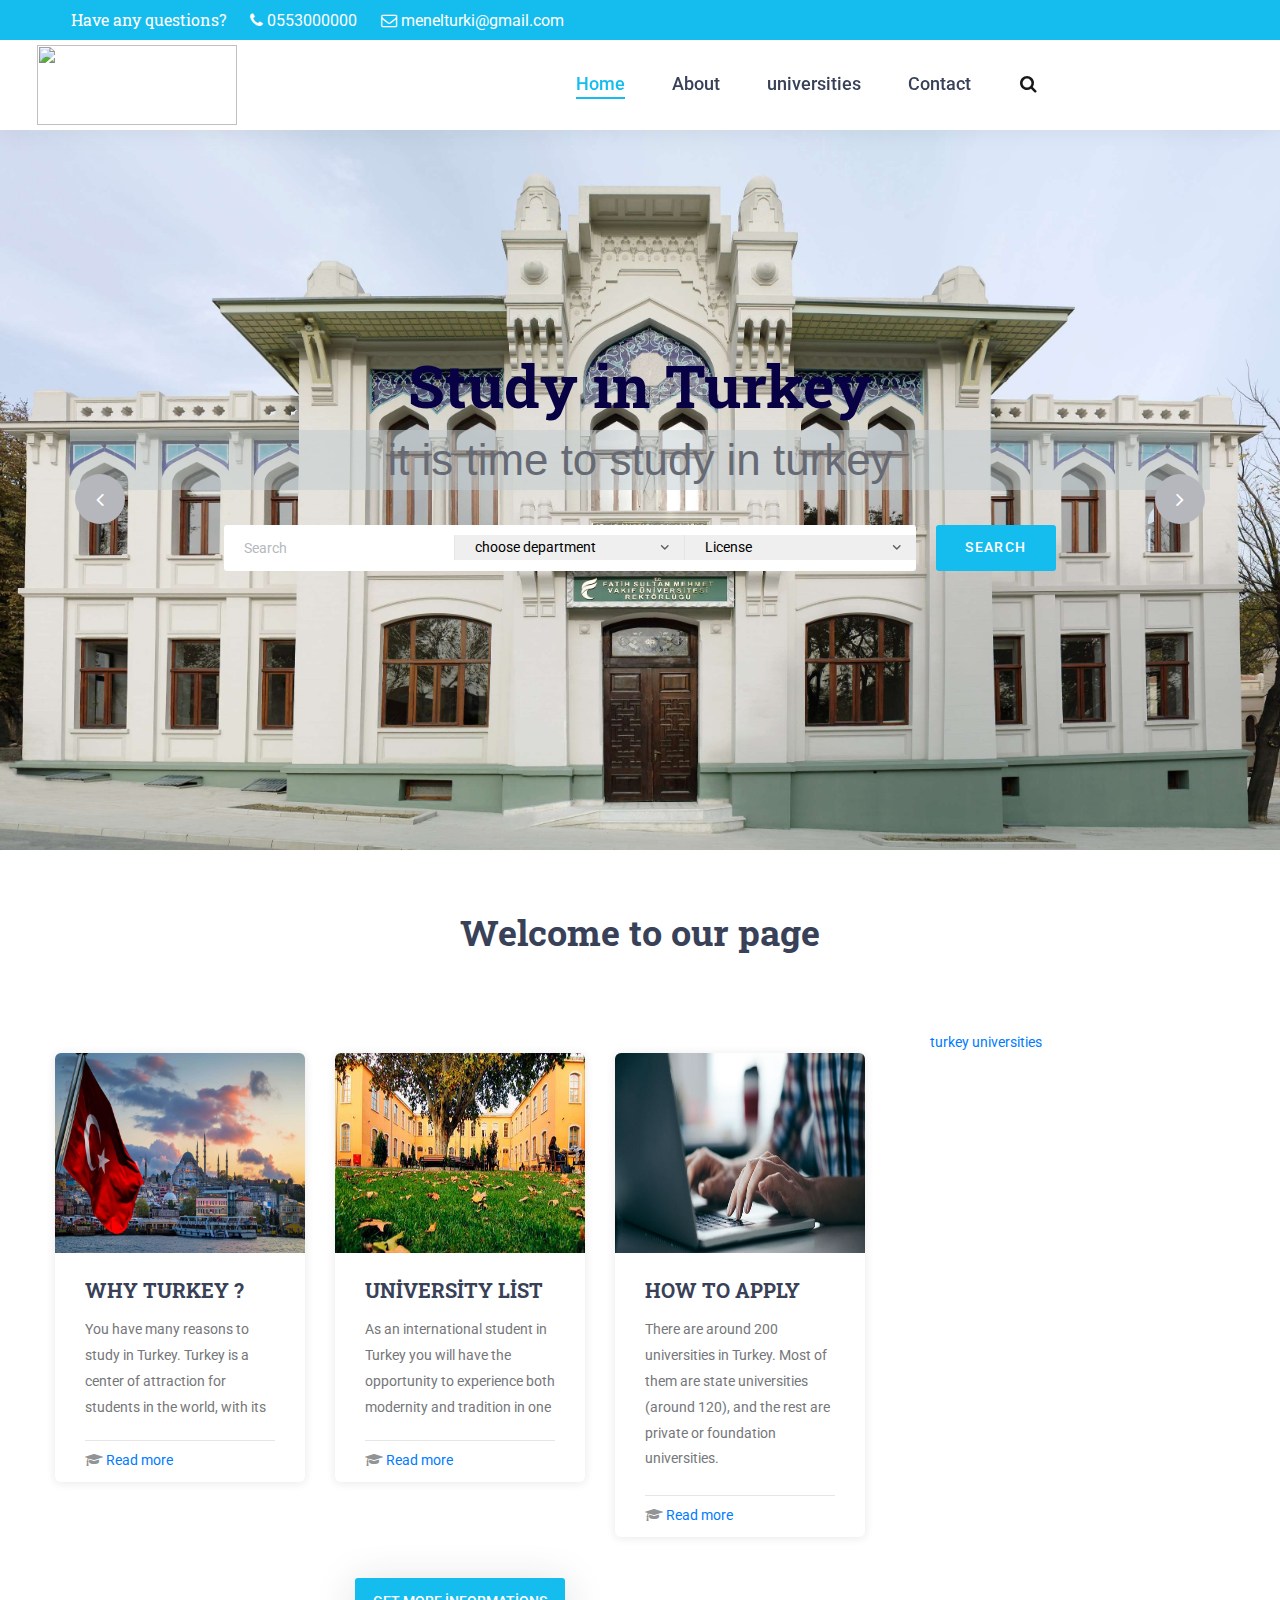
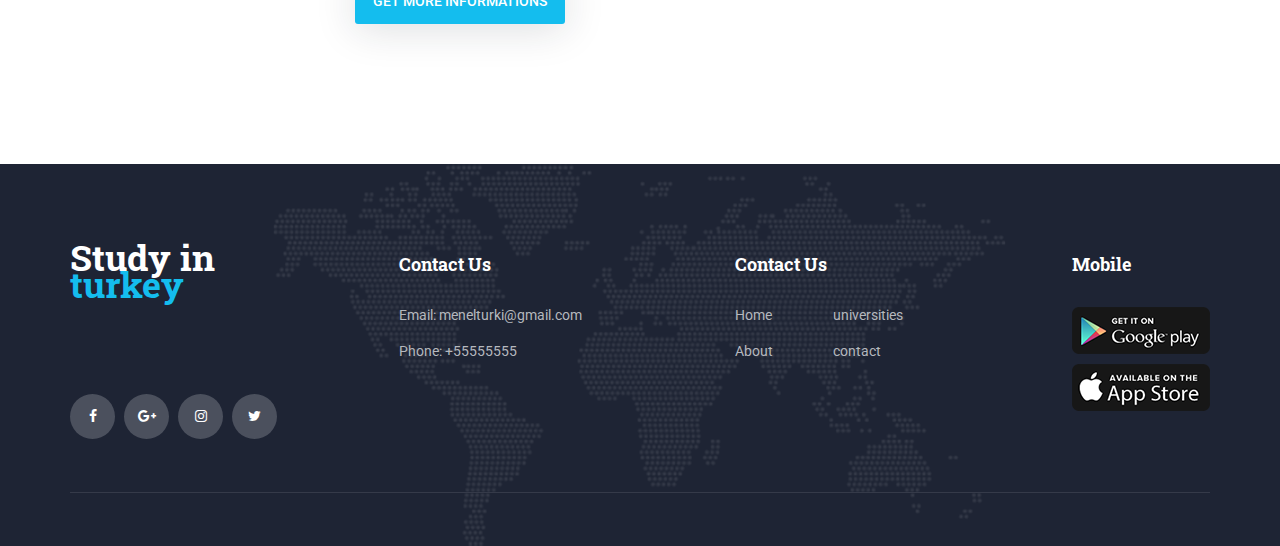
==== index.html @ f4262e8f "start" ====
<!DOCTYPE html>
<html lang="en">
<head>
<title>Unicat</title>
<meta charset="utf-8">
<meta http-equiv="X-UA-Compatible" content="IE=edge">
<meta name="description" content="Unicat project">
<meta name="viewport" content="width=device-width, initial-scale=1">
<link rel="stylesheet" type="text/css" href="styles/bootstrap4/bootstrap.min.css">
<link href="plugins/font-awesome-4.7.0/css/font-awesome.min.css" rel="stylesheet" type="text/css">
<link rel="stylesheet" type="text/css" href="plugins/OwlCarousel2-2.2.1/owl.carousel.css">
<link rel="stylesheet" type="text/css" href="plugins/OwlCarousel2-2.2.1/owl.theme.default.css">
<link rel="stylesheet" type="text/css" href="plugins/OwlCarousel2-2.2.1/animate.css">
<link rel="stylesheet" type="text/css" href="styles/main_styles.css">
<link rel="stylesheet" type="text/css" href="styles/responsive.css">
</head>
<body>

<div class="super_container">

	<!-- Header -->

	<header class="header">
			
		<!-- Top Bar -->
		<div class="top_bar">
			<div class="top_bar_container">
				
				<div class="container">
					
					<div class="row">
						<div class="col">
							
							<div class="top_bar_content d-flex flex-row align-items-center justify-content-start">
								
								<ul class="top_bar_contact_list">
									
									<li><div class="question">Have any questions?</div></li>
									<li>
										<i class="fa fa-phone" aria-hidden="true"></i>
										<div>0553000000</div>
									</li>
									<li>
										<i class="fa fa-envelope-o" aria-hidden="true"></i>
										<div>menelturki@gmail.com</div>
									</li>
								</ul>
								<div class="top_bar_login ml-auto">
									<div class="login_button"><a href="index1.html">Login</a></div>
								</div>
								
							</div>
						</div>
					</div>
				</div>
			</div>				
		</div>

		<!-- Header Content -->
		<div class="header_container">
			
			<div class="container">
				
				<div class="row">
					<div class="col">
						
						<div class="header_content d-flex flex-row align-items-center justify-content-start">
							
							<div class="logo_container">
								<a href="#">
									<div class="logo_text"><img src="./images/aa.png" width="200px" height="80px"></div>
								</a>
							</div>
							<nav class="main_nav_contaner ml-auto">
								<ul class="main_nav">
									<li class="active"><a href="#">Home</a></li>
									<li><a href="">About</a></li>
									<li><a href="">universities</a></li>
									<li><a href="">Contact</a></li>
								</ul>
								<div class="search_button"><i class="fa fa-search" aria-hidden="true"></i></div>
								<div class="languages1"><div class="language-picker js-language-picker">
									<form action="" class="language-picker__form">
									 
								  <div class="manel">

									  <select name="language-picker-select" id="language-picker-select" style="margin-right: 70px;">
										<option lang="de" value="deutsch">TR</option>
										<option lang="en" value="english" selected>EN</option>
										<option lang="fr" value="francais">AR</option>
										<option lang="it" value="italiano">FR</option>
										<!-- other language options -->
									  </select></div>
									</form>
								  </div></div>

								<!-- Hamburger -->

								
								<div class="hamburger menu_mm">
									<i class="fa fa-bars menu_mm" aria-hidden="true"></i>
								</div>
							</nav>

						</div>
					</div>
				</div>
			</div>
		</div>

		<!-- Header Search Panel -->
		<div class="header_search_container">
			<div class="container">
				<div class="row">
					<div class="col">
						<div class="header_search_content d-flex flex-row align-items-center justify-content-end">
							<form action="#" class="header_search_form">
								<input type="search" class="search_input" placeholder="Search" required="required">
								<button class="header_search_button d-flex flex-column align-items-center justify-content-center">
									<i class="fa fa-search" aria-hidden="true"></i>
								</button>
							</form>
						</div>
					</div>
				</div>
			</div>			
		</div>			
	</header>

	<!-- Menu -->

	<div class="menu d-flex flex-column align-items-end justify-content-start text-right menu_mm trans_400">
		<div class="menu_close_container"><div class="menu_close"><div></div><div></div></div></div>
		<div class="search">
			<form action="#" class="header_search_form menu_mm">
				<input type="search" class="search_input menu_mm" placeholder="Search" required="required">
				<button class="header_search_button d-flex flex-column align-items-center justify-content-center menu_mm">
					<i class="fa fa-search menu_mm" aria-hidden="true"></i>
				</button>
			</form>
		</div>
		<nav class="menu_nav">
			<ul class="menu_mm">
				<li class="menu_mm"><a href="index.html">Home</a></li>
				<li class="menu_mm"><a href="#">About</a></li>
				<li class="menu_mm"><a href="#">Courses</a></li>
				<li class="menu_mm"><a href="#">Blog</a></li>
				<li class="menu_mm"><a href="#">Page</a></li>
				<li class="menu_mm"><a href="contact.html">Contact</a></li>
			</ul>
		</nav>
	</div>
	
	<!-- Home -->

	<div class="home">
		<div class="home_slider_container">
			
			<!-- Home Slider -->
			<div class="owl-carousel owl-theme home_slider">
				
				<!-- Home Slider Item -->
				<div class="owl-item">
				
					<div class="home_slider_background" style="background-image:url(images/home_slider_1.jpg)"></div>
					<div class="home_slider_content">
						<div class="container">
							<div class="row">
								<div class="col text-center">
									<div class="home_slider_title">Study in Turkey</div>
									<div class="home_slider_subtitle">it is time to study in turkey</div>
									<div class="home_slider_form_container">
										<form action="#" id="home_search_form_1" class="home_search_form d-flex flex-lg-row flex-column align-items-center justify-content-between">
											<div class="d-flex flex-row align-items-center justify-content-start">
												<input type="search" class="home_search_input" placeholder="Search" required="required">
												<select class="dropdown_item_select home_search_input">
													<option>choose department</option>
													<option>1</option>
													<option>2</option>
												</select>
												<select class="dropdown_item_select home_search_input">
													<option>License</option>
													<option>master</option>
													<option>PhD</option>
												</select>
											</div>
											<button type="submit" class="home_search_button">search</button>
										</form>
									</div>
								</div>
							</div>
						</div>
					</div>
				</div>

				<!-- Home Slider Item -->
				<div class="owl-item">
					<div class="home_slider_background" style="background-image:url(images/zaim.jpg)" ></div>
					<div class="home_slider_content">
						<div class="container">
							<div class="row">
								<div class="col text-center">
									<div class="home_slider_title">Study in Turkey</div>
									<div class="home_slider_subtitle">it is time to study in turkey</div>
									<div class="home_slider_form_container">
										<form action="#" id="home_search_form_2" class="home_search_form d-flex flex-lg-row flex-column align-items-center justify-content-between">
											<div class="d-flex flex-row align-items-center justify-content-start">
												<input type="search" class="home_search_input" placeholder="Keyword Search" required="required">
												<select class="dropdown_item_select home_search_input">
													<option>choose department</option>
													<option>1</option>
													<option>2</option>
												</select>
												<select class="dropdown_item_select home_search_input">
													<option>Select Price Type</option>
													<option>Price Type</option>
													<option>Price Type</option>
												</select>
											</div>
											<button type="submit" class="home_search_button">search</button>
										</form>
									</div>
								</div>
							</div>
						</div>
					</div>
				</div>

				<!-- Home Slider Item -->
				<div class="owl-item">
					<div class="home_slider_background" style="background-image:url(images/istanbuluniv.jpg)"></div>
					<div class="home_slider_content">
						<div class="container">
							<div class="row">
								<div class="col text-center">
									<div class="home_slider_title">Study in Turkey</div>
									<div class="home_slider_subtitle">it is time to study in turkey</div>
									<div class="home_slider_form_container">
										<form action="#" id="home_search_form_3" class="home_search_form d-flex flex-lg-row flex-column align-items-center justify-content-between">
											<div class="d-flex flex-row align-items-center justify-content-start">
												<input type="search" class="home_search_input" placeholder="Keyword Search" required="required">
												<select class="dropdown_item_select home_search_input">
													<option>choose department</option>
													<option>1</option>
													<option>2</option>
												</select>
												<select class="dropdown_item_select home_search_input">
													<option>Select Price Type</option>
													<option>Price Type</option>
													<option>Price Type</option>
												</select>
											</div>
											<button type="submit" class="home_search_button">search</button>
										</form>
									</div>
								</div>
							</div>
						</div>
					</div>
				</div>

			</div>
		</div>

		<!-- Home Slider Nav -->

		<div class="home_slider_nav home_slider_prev"><i class="fa fa-angle-left" aria-hidden="true"></i></div>
		<div class="home_slider_nav home_slider_next"><i class="fa fa-angle-right" aria-hidden="true"></i></div>
	</div>

	<!-- after kayan slider yupy-->

<div class="imen"><br><h2 class="section_title">Welcome to our page</h2>
	<div class="courses" style="width: 70%;">
		<div class="section_background parallax-window" data-parallax="scroll" data-image-src="images/courses_background.jpg" data-speed="0.8"></div>
		<div class="container">
			<div class="row">
				<div class="col">
					<div class="section_title_container text-center">
						
					
					</div>
				</div>
			</div>
			<div class="row courses_row">
				
				<!-- Course -->
				<div class="col-lg-4 course_col">
					<div class="course">
						<div class="course_image"><img src="images/course_1.jpg" alt=""></div>
						<div class="course_body">
							<h3 class="course_title"><a href="course.html">WHY TURKEY ?</a></h3>
							<div class="course_teacher"></div>
							<div class="course_text">
								<p class="ex1">You have many reasons to study in Turkey. Turkey is a center of attraction for students in the world, with its natural, spiritual, transportation and physical properties specific to its cities.</p>
							</div>
						</div>
						<div class="course_footer">
							<div class="course_footer_content d-flex flex-row align-items-center justify-content-start">
								<div class="course_info">
									<i class="fa fa-graduation-cap" aria-hidden="true"></i>
									<span><a href="" >Read more</a></span>
								</div>
								<!--<div class="course_info">
									<i class="fa fa-star" aria-hidden="true"></i>
									<span>5 Ratings</span>
								</div>
								<div class="course_price ml-auto">$130</div>-->
							</div>
						</div>
					</div>
				</div>

				<!-- Course -->
				<div class="col-lg-4 course_col">
					<div class="course">
						<div class="course_image"><img src="images/course_2.jpg" alt=""></div>
						<div class="course_body">
							<h3 class="course_title"><a href="course.html">UNİVERSİTY LİST</a></h3>
							<div class="course_teacher"></div>
							<div class="course_text">
								<p class="ex1">As an international student in Turkey you will have the opportunity to experience both modernity and tradition in one of the safest and most stable countries in the region. Some Turkish Universities has English as the teaching language while others will offer the opportunity to learn English. Above all, the high quality of education will make you more than ready for a future anywhere in the world.</p>
							</div>
						</div>
						<div class="course_footer">
							<div class="course_footer_content d-flex flex-row align-items-center justify-content-start">
								<div class="course_info">
									<i class="fa fa-graduation-cap" aria-hidden="true"></i>
									<span><a href="" >Read more</a></span>
								</div>
								<!--<div class="course_info">
									<i class="fa fa-star" aria-hidden="true"></i>
									<span>5 Ratings</span>
								</div>
								<div class="course_price ml-auto">$130</div>-->
							</div>
						</div>
					</div>
				</div>

				<!-- Course -->
				<div class="col-lg-4 course_col">
					<div class="course">
						<div class="course_image"><img src="images/course_3.jpg" alt=""></div>
						<div class="course_body">
							<h3 class="course_title"><a href="course.html">HOW TO APPLY</a></h3>
							<div class="course_teacher"></div>
							<div class="course_text">
								<p>There are around 200 universities in Turkey. Most of them are state universities (around 120), and the rest are private or foundation universities. </p>
							</div>
						</div>
						<div class="course_footer">
							<div class="course_footer_content d-flex flex-row align-items-center justify-content-start">
								<div class="course_info">
									<i class="fa fa-graduation-cap" aria-hidden="true"></i>
									<span><a href="" >Read more</a></span>
								</div>
								<!--<div class="course_info">
									<i class="fa fa-star" aria-hidden="true"></i>
									<span>5 Ratings</span>
								</div>
								<div class="course_price ml-auto">$130</div>-->
							</div>
						</div>
					</div>
				</div>

			</div>
			<div class="row">
				<div class="col">
					<div class="courses_button trans_200"><a href="#">GET MORE İNFORMATİONS</a></div>
				</div>
			</div>
		</div>
	</div>
	<div class="courses" style="width: 30%;">
		<div class="ha">
		<a class="twitter-timeline" data-width="450" data-height="650" data-theme="light"
		href="https://twitter.com/studyinturkey4?lang=fr">
		
		   turkey universities</a> <script async src="https://platform.twitter.com/widgets.js" 
		   charset="utf-8"></script></div>
	</div>
</div>
<br class="clearBoth" />


	<!-- Footer -->

	<footer class="footer">
		<div class="footer_background" style="background-image:url(images/footer_background.png)"></div>
		<div class="container">
			<div class="row footer_row">
				<div class="col">
					<div class="footer_content">
						<div class="row">

							<div class="col-lg-3 footer_col">
					
								<!-- Footer About -->
								<div class="footer_section footer_about">
									<div class="footer_logo_container">
										<a href="#">
											<div class="footer_logo_text">Study in<span>  turkey</span></div>
										</a>
									</div>
									<div class="footer_about_text">
									<br><br>
									</div>
									<div class="footer_social">
										<ul>
											<li><a href="#"><i class="fa fa-facebook" aria-hidden="true"></i></a></li>
											<li><a href="#"><i class="fa fa-google-plus" aria-hidden="true"></i></a></li>
											<li><a href="#"><i class="fa fa-instagram" aria-hidden="true"></i></a></li>
											<li><a href="#"><i class="fa fa-twitter" aria-hidden="true"></i></a></li>
										</ul>
									</div>
								</div>
								
							</div>

							<div class="col-lg-3 footer_col">
					
								<!-- Footer Contact -->
								<div class="footer_section footer_contact">
									<div class="footer_title">Contact Us</div>
									<div class="footer_contact_info">
										<ul>
											<li>Email: menelturki@gmail.com</li>
											<li>Phone:  +55555555</li>
											
										</ul>
									</div>
								</div>
								
							</div>

							<div class="col-lg-3 footer_col">
					
								<!-- Footer links -->
								<div class="footer_section footer_links">
									<div class="footer_title">Contact Us</div>
									<div class="footer_links_container">
										<ul>
											<li><a href="index.html">Home</a></li>
											<li><a href="">About</a></li>
											<li><a href="">universities</a></li>
											<li><a href="">contact</a></li>
										</ul>
									</div>
								</div>
								
							</div>

							<div class="col-lg-3 footer_col clearfix">
					
								<!-- Footer links -->
								<div class="footer_section footer_mobile">
									<div class="footer_title">Mobile</div>
									<div class="footer_mobile_content">
										<div class="footer_image"><a href="#"><img src="images/mobile_1.png" alt=""></a></div>
										<div class="footer_image"><a href="#"><img src="images/mobile_2.png" alt=""></a></div>
									</div>
								</div>
								
							</div>

						</div>
					</div>
				</div>
			</div>

			<div class="row copyright_row">
				<div class="col">
					<div class="copyright d-flex flex-lg-row flex-column align-items-center justify-content-start">
						
						
					</div>
				</div>
			</div>
		</div>
	</footer>
</div>

<script src="js/jquery-3.2.1.min.js"></script>
<script src="styles/bootstrap4/popper.js"></script>
<script src="styles/bootstrap4/bootstrap.min.js"></script>
<script src="plugins/greensock/TweenMax.min.js"></script>
<script src="plugins/greensock/TimelineMax.min.js"></script>
<script src="plugins/scrollmagic/ScrollMagic.min.js"></script>
<script src="plugins/greensock/animation.gsap.min.js"></script>
<script src="plugins/greensock/ScrollToPlugin.min.js"></script>
<script src="plugins/OwlCarousel2-2.2.1/owl.carousel.js"></script>
<script src="plugins/easing/easing.js"></script>
<script src="plugins/parallax-js-master/parallax.min.js"></script>
<script src="js/custom.js"></script>
</body>
</html>
---- styles/main_styles.css ----
@charset "utf-8";
/* CSS Document */

/******************************

[Table of Contents]

1. Fonts
2. Body and some general stuff
3. Header
	3.1 Top Bar
	3.2 Header Content
	3.3 Logo
	3.4 Main Nav
	3.5 Hamburger
4. Menu
5. Section
6. Home
7. Features
8. Courses
9. Counter
10. Events
11. Team
12. News
13. Newsletter
14. Footer



******************************/

/***********
1. Fonts
***********/

@import url('https://fonts.googleapis.com/css?family=Roboto+Slab:400,700|Roboto:300,400,500,700,900');
@import "compass/css3";


/*********************************
2. Body and some general stuff
*********************************/

*
{
	margin: 0;
	padding: 0;
	-webkit-font-smoothing: antialiased;
	-webkit-text-shadow: rgba(0,0,0,.01) 0 0 1px;
	text-shadow: rgba(0,0,0,.01) 0 0 1px;
}
body
{
	font-family: 'Roboto', sans-serif;
	font-size: 14px;
	font-weight: 400;
	background: #FFFFFF;
	color: #a5a5a5;
}

.languages1
{
	
	right: -220px;
	display: inline-block;

}

div
{
	display: block;
	position: relative;
	-webkit-box-sizing: border-box;
    -moz-box-sizing: border-box;
    box-sizing: border-box;
}
ul
{
	list-style: none;
	margin-bottom: 0px;
}
p
{
	font-family: 'Roboto', sans-serif;
	font-size: 14px;
	line-height: 1.85;
	font-weight: 400;
	color: #76777a;
	-webkit-font-smoothing: antialiased;
	-webkit-text-shadow: rgba(0,0,0,.01) 0 0 1px;
	text-shadow: rgba(0,0,0,.01) 0 0 1px;
}
p a
{
	display: inline;
	position: relative;
	color: inherit;
	border-bottom: solid 1px #ffa07f;
	-webkit-transition: all 200ms ease;
	-moz-transition: all 200ms ease;
	-ms-transition: all 200ms ease;
	-o-transition: all 200ms ease;
	transition: all 200ms ease;
}
p:last-of-type
{
	margin-bottom: 0;
}
a, a:hover, a:visited, a:active, a:link
{
	text-decoration: none;
	-webkit-font-smoothing: antialiased;
	-webkit-text-shadow: rgba(0,0,0,.01) 0 0 1px;
	text-shadow: rgba(0,0,0,.01) 0 0 1px;
}
p a:active
{
	position: relative;
	color: #FF6347;
}
p a:hover
{
	color: #FFFFFF;
	background: #ffa07f;
}
p a:hover::after
{
	opacity: 0.2;
}
::selection
{
	
}
p::selection
{
	
}
h1{font-size: 48px;}
h2{font-size: 36px;}
h3{font-size: 24px;}
h4{font-size: 18px;}
h5{font-size: 14px;}
h1, h2, h3, h4, h5, h6
{
	font-family: 'Roboto Slab', serif;
	font-weight: 700;
	-webkit-font-smoothing: antialiased;
	-webkit-text-shadow: rgba(0,0,0,.01) 0 0 1px;
	text-shadow: rgba(0,0,0,.01) 0 0 1px;
	color: #384158;
	margin-bottom: 0;
}
h1::selection, 
h2::selection, 
h3::selection, 
h4::selection, 
h5::selection, 
h6::selection
{
	
}
.form-control
{
	color: #db5246;
}
section
{
	display: block;
	position: relative;
	box-sizing: border-box;
}
.clear
{
	clear: both;
}
.clearfix::before, .clearfix::after
{
	content: "";
	display: table;
}
.clearfix::after
{
	clear: both;
}
.clearfix
{
	zoom: 1;
}
.float_left
{
	float: left;
}
.float_right
{
	float: right;
}
.trans_200
{
	-webkit-transition: all 200ms ease;
	-moz-transition: all 200ms ease;
	-ms-transition: all 200ms ease;
	-o-transition: all 200ms ease;
	transition: all 200ms ease;
}
.trans_300
{
	-webkit-transition: all 300ms ease;
	-moz-transition: all 300ms ease;
	-ms-transition: all 300ms ease;
	-o-transition: all 300ms ease;
	transition: all 300ms ease;
}
.trans_400
{
	-webkit-transition: all 400ms ease;
	-moz-transition: all 400ms ease;
	-ms-transition: all 400ms ease;
	-o-transition: all 400ms ease;
	transition: all 400ms ease;
}
.trans_500
{
	-webkit-transition: all 500ms ease;
	-moz-transition: all 500ms ease;
	-ms-transition: all 500ms ease;
	-o-transition: all 500ms ease;
	transition: all 500ms ease;
}
.fill_height
{
	height: 100%;
}
.super_container
{
	width: 100%;
	overflow: hidden;
}
.prlx_parent
{
	overflow: hidden;
}
.prlx
{
	height: 130% !important;
}
.parallax-window
{
    min-height: 400px;
    background: transparent;
}
.nopadding
{
	padding: 0px !important;
}

/*********************************
3. Header
*********************************/

.header
{
	position: fixed;
	top: 0;
	left: 0;
	width: 100%;
	z-index: 100;
	box-shadow: 0px 5px 20px rgba(0,0,0,0.05);
	-webkit-transition: all 200ms ease;
	-moz-transition: all 200ms ease;
	-ms-transition: all 200ms ease;
	-o-transition: all 200ms ease;
	transition: all 200ms ease;
}
.header.scrolled
{
	top: -40px;
}

/*********************************
3.1 Top Bar
*********************************/

.top_bar
{
	width: 100%;
	background: #14bdee;
}
.header.scrolled .top_bar
{

}
.top_bar_container
{
	width: 100%;
	height: 100%;
}
.top_bar_content
{
	width: 100%;
	height: 40px;
}
.top_bar_contact_list li
{
	display: inline-block;
}
.question
{
	font-family: 'Roboto Slab', serif;
	font-size: 14px;
	color: #FFFFFF;
	margin-left: 0px;
}
.top_bar_contact_list li i,
.top_bar_contact_list li > div
{
	display: inline-block;
	font-size: 16px;
	color: #FFFFFF;
}
.top_bar_contact_list li > div
{
	margin-left: 1px;
}
.top_bar_contact_list li:not(:last-child)
{
	margin-right: 21px;
}
.top_bar_login
{
	height: 100%;
}
.manel select {
    margin:40px;
    background:#14bdee;
    color:#fff;
	text-shadow:0 1px 0 rgba(0,0,0,0.4);
	width: 60px;
	position: relative;
  font-family: Arial;
  text-align: center;
  opacity: 0.65;
}
.imen{display: inline-block;}


.login_button
{display: inline-block;
	right: -200px;
	
	width: 160px;
	height: 100%;
	text-align: center;
}
.login_button a
{
	display: block;
	font-size: 20px;
	font-weight: 500;
	line-height: 40px;
	color: #f7f7f7;
}

/*********************************
3.2 Header Content
*********************************/

.header_container
{
	width: 100%;
	background: #FFFFFF;
}
.header_content
{
	height: 90px;
	-webkit-transition: all 200ms ease;
	-moz-transition: all 200ms ease;
	-ms-transition: all 200ms ease;
	-o-transition: all 200ms ease;
	transition: all 200ms ease;
}
.header.scrolled .header_content
{
	height: 80px;
}

/*********************************
3.3 Logo
*********************************/

.logo,
.logo_text
{
	display: inline-block;
	left: -40px;
	

}
.logo
{left: -40px;
	display: inline-block;

	width: 60px;
	height: 60px;
	-webkit-transition: all 200ms ease;
	-moz-transition: all 200ms ease;
	-ms-transition: all 200ms ease;
	-o-transition: all 200ms ease;
	transition: all 200ms ease;
}
.logo img
{
	max-width: 100%;
}
.logo_text
{
	font-family: 'Roboto Slab', serif;
	font-size: 36px;
	font-weight: 700;
	line-height: 0.75;
	color: #384158;
	vertical-align: middle;
	margin-left: 7px;
	-webkit-transition: all 200ms ease;
	-moz-transition: all 200ms ease;
	-ms-transition: all 200ms ease;
	-o-transition: all 200ms ease;
	transition: all 200ms ease;
}
.logo_text span
{
	color: #14bdee;
}
.header.scrolled .logo
{
	width: 40px;
	height: 40px;
}
.header.scrolled .logo_text
{
	font-size: 24px;
}

/*********************************
3.4 Main Nav
*********************************/

.main_nav_contaner
{

}
.main_nav,
.search_button,
.shopping_cart
{
	display: inline-block;
}
.main_nav li
{
	display: inline-block;
	position: relative;
}
.main_nav li:not(:last-child)
{
	margin-right: 44px;
}
.main_nav li a
{
	font-size: 18px;
	font-weight: 500;
	color: #384158;
	-webkit-transition: all 200ms ease;
	-moz-transition: all 200ms ease;
	-ms-transition: all 200ms ease;
	-o-transition: all 200ms ease;
	transition: all 200ms ease;
}
.main_nav li a:hover,
.main_nav li.active a
{
	color: #14bdee;
}
.main_nav li.active::after
{
	display: block;
	position: absolute;
	bottom: -2px;
	left: 0;
	width: 100%;
	height: 2px;
	background: #14bdee;
	content: '';
}
.search_button
{
	margin-left: 46px;
	cursor: pointer;
}
.shopping_cart
{
	margin-left: 23px;
	cursor: pointer;
}
.search_button i,
.shopping_cart i
{
	font-size: 18px;
	color: #181818;
	-webkit-transition: all 200ms ease;
	-moz-transition: all 200ms ease;
	-ms-transition: all 200ms ease;
	-o-transition: all 200ms ease;
	transition: all 200ms ease;
}
.search_button:hover i,
.shopping_cart:hover i
{
	color: #14bdee;
}
.header_search_form
{
	display: block;
	position: relative;
	width: 40%;
}
.header_search_container
{
	position: absolute;
	bottom: 0px;
	left: 0px;
	width: 100%;
	background: #14bdee;
	z-index: -1;
	opacity: 0;
	-webkit-transition: all 400ms ease;
	-moz-transition: all 400ms ease;
	-ms-transition: all 400ms ease;
	-o-transition: all 400ms ease;
	transition: all 400ms ease;
}
.header_search_container.active
{
	bottom: -73px;
	opacity: 1;
}
.header_search_content
{
	width: 100%;
	height: 73px;
}
.search_input
{
	width: 100%;
	height: 40px;
	border: none;
	outline: none;
	padding-left: 20px;
}
.header_search_button
{
	position: absolute;
	top: 0;
	right: 0;
	width: 40px;
	height: 100%;
	border: none;
	outline: none;
	cursor: pointer;
}

/*********************************
3.5 Hamburger
*********************************/

.hamburger_container
{

}
.hamburger
{
	display: none;
	cursor: pointer;
}
* {
	box-sizing: border-box;
  }
  
  .column {
	float: left;
	width: 33.33%;
	padding: 5px;
  }
  
  /* Clearfix (clear floats) */
  .row::after {
	content: "";
	clear: both;
	display: table;
  }
.hamburger i
{
	font-size: 20px;
	color: #353535;
	-webkit-transition: all 200ms ease;
	-moz-transition: all 200ms ease;
	-ms-transition: all 200ms ease;
	-o-transition: all 200ms ease;
	transition: all 200ms ease;
}
.hamburger:hover i
{
	color: #14bdee;
}

/*********************************
4. Menu
*********************************/

.menu
{
	position: fixed;
	top: 0;
	right: -400px;
	width: 400px;
	height: 100vh;
	background: #FFFFFF;
	z-index: 101;
	padding-right: 60px;
	padding-top: 87px;
	padding-left: 50px;
}
.menu .logo a
{
	color: #000000;
}
.menu.active
{
	right: 0;
}
.menu_close_container
{
	position: absolute;
	top: 30px;
	right: 60px;
	width: 18px;
	height: 18px;
	transform-origin: center center;
	-webkit-transform: rotate(45deg);
	-moz-transform: rotate(45deg);
	-ms-transform: rotate(45deg);
	-o-transform: rotate(45deg);
	transform: rotate(45deg);
	cursor: pointer;
}
.menu_close
{
	width: 100%;
	height: 100%;
	transform-style: preserve-3D;
}
.menu_close div
{
	width: 100%;
	height: 2px;
	background: #232323;
	top: 8px;
	-webkit-transition: all 200ms ease;
	-moz-transition: all 200ms ease;
	-ms-transition: all 200ms ease;
	-o-transition: all 200ms ease;
	transition: all 200ms ease;
}
.menu_close div:last-of-type
{
	-webkit-transform: rotate(90deg) translateX(-2px);
	-moz-transform: rotate(90deg) translateX(-2px);
	-ms-transform: rotate(90deg) translateX(-2px);
	-o-transform: rotate(90deg) translateX(-2px);
	transform: rotate(90deg) translateX(-2px);
	transform-origin: center;
}
.menu_close:hover div
{
	background: #937c6f;
}
.menu .logo
{
	margin-bottom: 60px;
}
.menu_nav ul li
{
	margin-bottom: 9px;
}
.menu_nav ul li a
{
	font-family: 'Roboto', sans-serif;
	font-size: 14px;
	text-transform: uppercase;
	color: rgba(0,0,0,1);
	font-weight: 700;
	letter-spacing: 0.1em;
	-webkit-transition: all 200ms ease;
	-moz-transition: all 200ms ease;
	-ms-transition: all 200ms ease;
	-o-transition: all 200ms ease;
	transition: all 200ms ease;
}
.menu_nav ul li a:hover
{
	color: #14bdee;
}
.menu .search
{
	width: 100%;
	margin-bottom: 67px;
}
.search
{
	display: inline-block;
	width: 400px;
	-webkit-transform: translateY(2px);
	-moz-transform: translateY(2px);
	-ms-transform: translateY(2px);
	-o-transform: translateY(2px);
	transform: translateY(2px);
}
.menu .header_search_form
{
	width: 100%;
}
.search form
{
	position: relative;
}
.menu .search_input
{
	width: 100%;
	height: 40px;
	background: rgba(0,0,0,0.1);
	border-radius: 3px;
	border: none;
	outline: none;
	padding-left: 15px;
	color: rgba(0,0,0,0.5);
}
.menu .search_input::-webkit-input-placeholder
{
	font-family: 'Roboto', sans-serif;
	font-size: 14px !important;
	font-weight: 400 !important;
	color: rgba(0,0,0,0.4) !important;
}
.menu .search_input:-moz-placeholder
{
	font-family: 'Roboto', sans-serif;
	font-size: 14px !important;
	font-weight: 400 !important;
	color: rgba(0,0,0,0.4) !important;
}
.menu .search_input::-moz-placeholder
{
	font-family: 'Roboto', sans-serif;
	font-size: 14px !important;
	font-weight: 400 !important;
	color: rgba(0,0,0,0.4) !important;
} 
.menu .search_input:-ms-input-placeholder
{ 
	font-family: 'Roboto', sans-serif;
	font-size: 14px !important;
	font-weight: 400 !important;
	color: rgba(0,0,0,0.4) !important;
}
.menu .search_input::input-placeholder
{
	font-family: 'Roboto', sans-serif;
	font-size: 14px !important;
	font-weight: 400 !important;
	color: rgba(0,0,0,0.4) !important;
}

/*********************************
5. Section
*********************************/

.section_title_container
{
	max-width: 600px;
	margin: 0 auto;
}
.section_title
{
	line-height: 1.2;
}
.section_subtitle
{
	line-height: 1.85;
	margin-top: 14px;
}
.section_background
{
	position: absolute;
	top: 0;
	left: 0;
	width: 100%;
	height: 100%;
}

/*********************************
6. Home
*********************************/

.home
{
	width: 100%;
	height: 850px;
}
.home_slider_container
{
	width: 100%;
	height: 100%;
}
.home_slider
{
	width: 100%;
	height: 100%;
}
.home_slider_background
{
	position: absolute;
	top: 0;
	left: 0;
	width: 100%;
	height: 100%;
	background-repeat: no-repeat;
	background-size: cover;
	background-position: center center;
}
.home_slider_content
{
	position: absolute;
	top: 41%;
	left: 0;
	width: 100%;
	height: auto;
}
.home_slider_title
{
	font-family: 'Roboto Slab', serif;
	font-size: 60px;
	font-weight: 700;
	line-height: 1.2;
	color: #080244;
	
}
.home_slider_subtitle
{background-color: rgb(191, 203, 207,0.5);
	font-size: 40px;
	color: #666a75;
	font-size-adjust: 0.58;
	margin-top: 9px;
	
	font-family:"Arial Black", Gadget, sans-serif
}
.home_slider_form_container
{
	width: 832px;
	margin: 0 auto;
	margin-top: 35px;
}
.home_search_form div
{
	width: calc(100% - 140px);
	height: 46px;
	background: #FFFFFF;
	border-radius: 3px;
}
.home_search_input
{
	width: 33.33333333%;
	border: none;
	outline: none;
	height: 25px;
	padding-left: 20px;
}
.home_search_input:not(:last-child)
{
	border-right: solid 1px #e5e5e5;
}
.home_search_input::-webkit-input-placeholder
{
	font-family: 'Roboto', sans-serif;
	font-size: 14px !important;
	font-weight: 400 !important;
	color: #b5b8be !important;
}
.home_search_input:-moz-placeholder
{
	font-family: 'Roboto', sans-serif;
	font-size: 14px !important;
	font-weight: 400 !important;
	color: #b5b8be !important;
}
.home_search_input::-moz-placeholder
{
	font-family: 'Roboto', sans-serif;
	font-size: 14px !important;
	font-weight: 400 !important;
	color: #b5b8be !important;
} 
.home_search_input:-ms-input-placeholder
{ 
	font-family: 'Roboto', sans-serif;
	font-size: 14px !important;
	font-weight: 400 !important;
	color: #b5b8be !important;
}
.home_search_input::input-placeholder
{
	font-family: 'Roboto', sans-serif;
	font-size: 14px !important;
	font-weight: 400 !important;
	color: #b5b8be !important;
}
.dropdown_item_select
{
	position: relative;
	-webkit-appearance: none;
    -moz-appearance: none;
    -ms-appearance: none;
    -o-appearance: none;
    appearance: none;
    -webkit-box-shadow: 0px 0px 0px rgba(0, 0, 0, 0);
	-webkit-user-select: none;
	background-image: url(../images/down.png);
	background-position: center right;
	background-repeat: no-repeat;
	padding-right: 20px;
	padding-left: 20px;
}
.home_search_button
{
	width: 120px;
	height: 46px;
	background: #14bdee;
	border: none;
	outline: none;
	border-radius: 3px;
	font-size: 14px;
	font-weight: 500;
	color: #FFFFFF;
	text-transform: uppercase;
	letter-spacing: 0.1em;
	cursor: pointer;
}
.home_slider_nav
{
	position: absolute;
	top: 55.8%;
	width: 50px;
	background: #b6b7bd;
	border-radius: 50%;
	text-align: center;
	z-index: 10;
	cursor: pointer;
	-webkit-transition: all 200ms ease;
	-moz-transition: all 200ms ease;
	-ms-transition: all 200ms ease;
	-o-transition: all 200ms ease;
	transition: all 200ms ease;
}
.home_slider_prev
{
	left: 75px;
}
.home_slider_next
{
	right: 75px;
}
.home_slider_nav i
{
	line-height: 50px;
	color: #FFFFFF;
	font-size: 22px;
}
.home_slider_nav:hover
{
	background: #14bdee;
}

/*********************************
7. Features
*********************************/

.features
{
	width: 100%;
	background: #FFFFFF;
	padding-top: 93px;
	padding-bottom: 103px;
}
.features_row
{
	margin-top: 55px;
}
.feature
{
	width: 100%;
	padding-top: 30px;
	padding-bottom: 28px;
	padding-left: 15px;
	padding-right: 15px;
	background: #FFFFFF;
}
.feature:hover
{
	box-shadow: 0px 5px 40px rgba(29,34,47,0.15);
}
.feature_icon
{
	height: 55px;
}
.imen{padding: 20px;
margin: 20px;}
.ha{margin-left: 50px;
	margin-top:-15px;

}
h2{
	text-align: center;
}

.feature_icon img
{
	max-width: 100%;
}
div.courses { float:left; }
.clearBoth { clear:both; }
.feature_title
{
	position: relative;
	font-size: 20px;
	margin-top: 23px;
}

/*********************************
8. Courses
*********************************/

.courses
{
	width: 100%;
	padding-top: 93px;
	padding-bottom: 100px;
	display: inline;
}
.courses_row
{
	margin-top: 5px;
}
.course
{
	width: 100%;
	border-radius: 6px;
	background: #FFFFFF;
	box-shadow: 0px 1px 10px rgba(29,34,47,0.1);
}
.course_image
{
	
	border-top-left-radius: 6px;
	border-top-right-radius: 6px;
	overflow: hidden;
}
.course_image img {
	height: 200px;
width: 100%;
}

.course_body
{
	padding-top: 22px;
	padding-left: 30px;
	padding-right: 30px;
	padding-bottom: 23px;
}
.course_title a
{
	font-family: 'Roboto Slab', serif;
	font-size: 20px;
	color: #384158;
	-webkit-transition: all 200ms ease;
	-moz-transition: all 200ms ease;
	-ms-transition: all 200ms ease;
	-o-transition: all 200ms ease;
	transition: all 200ms ease;
}
.course_title a:hover
{
	color: #14bdee;
}
.course_teacher
{
	font-size: 15px;
	font-weight: 400;
	color: #384158;
	margin-top: 6px;
}
.course_text
{
	margin-top: 13px;
}
.course_footer
{
	padding-left: 30px;
	padding-right: 30px;
}
.course_footer_content
{
	width: 100%;
	border-top: solid 1px #e5e5e5;
	padding-top: 9px;
	padding-bottom: 11px;
}
.course_info
{
	display: inline-block;
	font-size: 14px;
	font-weight: 400;
	color: #55555a;
}
.course_info:first-child
{
	margin-right: 18px;
}
.course_info i
{
	color: #929395;
}
p.ex1 {
	max-height: 100px;
	overflow: auto;
  }
 

.course_price
{
	font-family: 'Roboto Slab', serif;
	font-size: 20px;
	font-weight: 700;
	color: #14bdee;
}
.course_price span
{
	font-family: 'Roboto Slab', serif;
	font-size: 14px;
	font-weight: 400;
	text-decoration: line-through;
	color: #b5b8be;
	margin-right: 10px;
}
.courses_button
{
	width: 210px;
	height: 46px;
	border-radius: 3px;
	background: #14bdee;
	text-align: center;
	margin: 0 auto;
	margin-top: 41px;
	box-shadow: 0px 5px 40px rgba(29,34,47,0.15);
}
.courses_button:hover
{
	box-shadow: 0px 5px 40px rgba(29,34,47,0.45);
}
.courses_button a
{
	display: block;
	font-size: 14px;
	font-weight: 500;
	text-transform: uppercase;
	line-height: 46px;
	color: #FFFFFF;
}

/*********************************
9. Counter
*********************************/

.counter
{
	width: 100%;
	background: #FFFFFF;
	z-index: 2;
}
.counter_background
{
	position: absolute;
	top: 0;
	left: 0;
	width: 100%;
	height: 100%;
	background-repeat: no-repeat;
	background-size: cover;
	background-position: center center;
}
.counter_content
{
	padding-top: 119px;
	padding-bottom: 125px;
}
.counter_title
{
	font-family: 'Roboto Slab', serif;
	color: #FFFFFF;
	font-weight: 700;
}
.counter_text
{
	margin-top: 19px;
}
.counter_text p
{
	color: #FFFFFF;
}
.milestones
{
	margin-top: 39px;
}
.milestone
{
	text-align: center;
}
.milestone:not(:last-child)::after
{
	display: block;
	position: absolute;
	top: 0;
	right: -45px;
	width: 1px;
	height: 70px;
	background: rgba(255,255,255,0.2);
	content: '';
	-webkit-transform: rotate(30deg);
	-moz-transform: rotate(30deg);
	-ms-transform: rotate(30deg);
	-o-transform: rotate(30deg);
	transform: rotate(30deg);

}
.milestone_counter
{
	font-size: 42px;
	font-weight: 700;
	line-height: 0.75;
	color: #14bdee;
}
.milestone_text
{
	font-size: 16px;
	font-weight: 400;
	color: #FFFFFF;
	text-transform: uppercase;
	margin-top: 14px;
}
.counter_form
{
	position: absolute;
	top: 0;
	right: 30px;
	width: 380px;
	height: 100%;
	background: #FFFFFF;
	padding-left: 40px;
	padding-right: 40px;
	box-shadow: 0px 5px 40px rgba(29,34,47,0.15);
}
.counter_form_content
{
	display: block;
	position: relative;
	width: 100%;
	height: 100%;
}
.counter_form_title
{
	font-family: 'Roboto Slab', serif;
	font-size: 24px;
	font-weight: 700;
	color: #384158;
	text-transform: uppercase;
	line-height: 0.75;
	margin-bottom: 41px;
}
.counter_input
{
	width: 100%;
	height: 46px;
	border: solid 1px #e5e5e5;
	border-radius: 3px;
	padding-left: 20px;
	outline: none;
	color: #384158;
	font-size: 14px;
}
.counter_input:not(:last-child)
{
	margin-bottom: 10px;
}
.counter_text_input
{
	height: 90px;
	padding-top: 10px;
}
.counter_options
{
	position: relative;
	-webkit-appearance: none;
    -moz-appearance: none;
    -ms-appearance: none;
    -o-appearance: none;
    appearance: none;
    -webkit-box-shadow: 0px 0px 0px rgba(0, 0, 0, 0);
	-webkit-user-select: none;
	background-image: url(../images/down.png);
	background-position: center right;
	background-repeat: no-repeat;
}
.counter_input::-webkit-input-placeholder,
.counter_text_input::-webkit-input-placeholder
{
	font-size: 14px !important;
	font-weight: 400 !important;
	color: #b5b8be !important;
}
.counter_input:-moz-placeholder,
.counter_text_input:-moz-placeholder
{
	font-size: 14px !important;
	font-weight: 400 !important;
	color: #b5b8be !important;
}
.counter_input::-moz-placeholder,
.counter_text_input::-moz-placeholder
{
	font-size: 14px !important;
	font-weight: 400 !important;
	color: #b5b8be !important;
} 
.counter_input:-ms-input-placeholder,
.counter_text_input:-ms-input-placeholder
{ 
	font-size: 14px !important;
	font-weight: 400 !important;
	color: #b5b8be !important;
}
.counter_input::input-placeholder,
.counter_text_input::input-placeholder
{
	font-size: 14px !important;
	font-weight: 400 !important;
	color: #b5b8be !important;
}
.counter_form_button
{
	width: 100%;
	height: 46px;
	color: #FFFFFF;
	font-size: 14px;
	font-weight: 500;
	text-transform: uppercase;
	border: none;
	outline: none;
	background: #14bdee;
	cursor: pointer;
	margin-top: 30px;
	box-shadow: 0px 5px 40px rgba(29,34,47,0.15);
	-webkit-transition: all 200ms ease;
	-moz-transition: all 200ms ease;
	-ms-transition: all 200ms ease;
	-o-transition: all 200ms ease;
	transition: all 200ms ease;
}
.counter_form_button:hover
{
	box-shadow: 0px 5px 40px rgba(29,34,47,0.45);
}

/*********************************
10. Events
*********************************/

.events
{
	width: 100%;
	padding-top: 93px;
	padding-bottom: 70px;
	background: #FFFFFF;
}
.events_row
{
	margin-top: 47px;
}
.event_left
{
	padding-right: 20px;
}
.event_mid
{
	padding-left: 10px;
	padding-right: 10px;
}
.event_right
{
	padding-left: 20px;
}
.event_image
{
	width: 100%;
	border-radius: 5px;
	overflow: hidden;
}
.event_image img
{
	max-width: 100%;
}
.event_body
{
	padding-top: 30px;
	padding-bottom: 30px;
}
.event_date
{
	box-shadow: 0px 1px 10px rgba(29, 34, 47, 0.1);
}
.event_date > div
{
	width: 60px;
	height: 60px;
}
.event_day
{
	font-family: 'Roboto Slab', serif;
	font-size: 24px;
	color: #14bdee;
	font-weight: 700;
	line-height: 0.75;
}
.event_month
{
	font-family: 'Roboto Slab', serif;
	font-size: 14px;
	color: #14bdee;
	font-weight: 400;
	line-height: 0.75;
	margin-top: 9px;
}
.event:hover .event_date > div
{
	background: #14bdee;
}
.event:hover .event_day,
.event:hover .event_month
{
	color: #FFFFFF;
}
.event_content
{
	padding-left: 20px;
}
.event_title a
{
	font-family: 'Roboto Slab', serif;
	font-size: 20px;
	font-weight: 700;
	line-height: 1.4;
	color: #384158;
	-webkit-transition: all 200ms ease;
	-moz-transition: all 200ms ease;
	-ms-transition: all 200ms ease;
	-o-transition: all 200ms ease;
	transition: all 200ms ease;
}
.event_title a:hover
{
	color: #14bdee;
}
.event_info_container
{
	margin-top: 11px;
}
.event_info
{
	display: inline-block;
	color: #b5b8be;
	font-size: 14px;
}
.event_info:not(:last-child)
{
	margin-right: 17px;
}
.event_info span
{
	margin-left: 4px;
}
.event_text
{
	margin-top: 12px;
}

/*********************************
11. Team
*********************************/

.team
{
	width: 100%;
	padding-top: 93px;
	padding-bottom: 60px;
}
.team_background
{
	position: absolute;
	top: 0;
	left: 0;
	width: 100%;
	height: 100%;
}
.team_row
{
	margin-top: 43px;
}
.team_col
{
	margin-bottom: 40px;
}
.team_item
{
	width: 100%;
}
.team_image
{
	width: 180px;
	height: 160px;
	border-radius: 6px;
	overflow: hidden;
	margin-left: auto;
	margin-right: auto;
	margin-bottom: -86px;
	z-index: 5;
}
.team_image img
{
	max-width: 100%;
}
.team_body
{
	width: 100%;
	padding-top: 108px;
	padding-bottom: 24px;
	background: #FFFFFF;
	border-radius: 6px;
	box-shadow: 0px 1px 10px rgba(29,34,47,0.1);
	text-align: center;
	-webkit-transition: all 200ms ease;
	-moz-transition: all 200ms ease;
	-ms-transition: all 200ms ease;
	-o-transition: all 200ms ease;
	transition: all 200ms ease;
}
.team_item:hover .team_body
{
	box-shadow: 0px 5px 40px rgba(29,34,47,0.15);
}
.team_title a
{
	font-family: 'Roboto Slab', serif;
	font-size: 20px;
	font-weight: 700;
	color: #384158;
	-webkit-transition: all 200ms ease;
	-moz-transition: all 200ms ease;
	-ms-transition: all 200ms ease;
	-o-transition: all 200ms ease;
	transition: all 200ms ease;
}
.team_title a:hover
{
	color: #14bdee;
}
.team_subtitle
{
	font-size: 14px;
	font-weight: 400;
	color: #76777a;
	margin-top: 6px;
}
.social_list
{
	margin-top: 16px;
}
.social_list ul li
{
	display: inline-block;
}
.social_list ul li:not(:last-child)
{
	margin-right: 10px;
}
.social_list ul li a i
{
	font-size: 18px;
	color: #76777a;
	-webkit-transition: all 200ms ease;
	-moz-transition: all 200ms ease;
	-ms-transition: all 200ms ease;
	-o-transition: all 200ms ease;
	transition: all 200ms ease;
}
.social_list ul li:hover a i
{
	color: #14bdee;
}
.team_col .team_item
{
	padding-left: 6px;
	padding-right: 6px;
}
.team_col:first-child .team_item
{
	padding-left: 0;
	padding-right: 6px;
}
.team_col:nth-child(4n) .team_item
{
	padding-left: 6px;
	padding-right: 0;
}

/*********************************
12. News
*********************************/

.news
{
	width: 100%;
	padding-top: 93px;
	padding-bottom: 100px;
	background: #FFFFFF;
}
.news_row
{
	margin-top: 55px;
}
.news_post_large_container
{
	padding-right: 30px;
}
.news_post_large
{
	width: 100%;
}
.news_post_image
{
	width: 100%;
	border-radius: 6px;
	overflow: hidden;
}
.news_post_image img
{
	max-width: 100%;
}
.news_post_large_title
{
	margin-top: 23px;
}
.news_post_large_title a
{
	font-family: 'Roboto Slab', serif;
	font-size: 20px;
	font-weight: 700;
	color: #384158;
	line-height: 1.4;
	-webkit-transition: all 200ms ease;
	-moz-transition: all 200ms ease;
	-ms-transition: all 200ms ease;
	-o-transition: all 200ms ease;
	transition: all 200ms ease;
}
.news_post_large_title a:hover
{
	color: #14bdee;
}
.news_post_meta
{
	margin-top: 11px;
}
.news_post_meta ul li
{
	display: inline-block;
	position: relative;
}
.news_post_meta ul li:not(:last-of-type)::after
{
	display: inline-block;
	position: relative;
	content: '|';
	margin-left: 14px;
	margin-right: 11px;
}
.news_post_meta ul li a
{
	font-size: 14px;
	font-weight: 400;
	color: #b5b8be;
	text-transform: uppercase;
	-webkit-transition: all 200ms ease;
	-moz-transition: all 200ms ease;
	-ms-transition: all 200ms ease;
	-o-transition: all 200ms ease;
	transition: all 200ms ease;
}
.news_post_meta ul li a:hover
{
	color: #14bdee;
}
.news_post_text
{
	margin-top: 13px;
}
.news_post_link
{
	margin-top: 19px;
}
.news_post_link a
{
	font-size: 14px;
	font-weight: 400;
	text-transform: uppercase;
	color: #384158;
	text-decoration: underline;
	-webkit-transition: all 200ms ease;
	-moz-transition: all 200ms ease;
	-ms-transition: all 200ms ease;
	-o-transition: all 200ms ease;
	transition: all 200ms ease;
}
.news_post_link a:hover
{
	color: #14bdee;
}
.news_posts_small
{
	margin-top: -6px;
}
.news_post_small:not(:last-child)
{
	padding-bottom: 31px;
	border-bottom: solid 1px #e5e5e5;
}
.news_post_small:not(:first-child)
{
	padding-top: 29px;
}
.news_post_small_title a
{
	font-family: 'Roboto Slab', serif;
	font-size: 18px;
	font-weight: 700;
	line-height: 1.55;
	color: #384158;
	-webkit-transition: all 200ms ease;
	-moz-transition: all 200ms ease;
	-ms-transition: all 200ms ease;
	-o-transition: all 200ms ease;
	transition: all 200ms ease;
}
.news_post_small_title a:hover
{
	color: #14bdee;
}

/*********************************
13. Newsletter
*********************************/

.newsletter
{
	width: 100%;
}
.newsletter_background
{
	position: absolute;
	top: 0;
	left: 0;
	width: 100%;
	height: 100%;
}
.newsletter_container
{
	width: 100%;
	height: 120px;
}
.newsletter_title
{
	font-family: 'Roboto Slab', serif;
	font-size: 20px;
	font-weight: 700;
	text-transform: uppercase;
	color: #FFFFFF;
}
.newsletter_subtitle
{
	font-size: 14px;
	font-weight: 400;
	color: #FFFFFF;
	margin-top: 6px;
}
.newsletter_form_container
{
	width: 450px;
	padding-left: 20px;
}
.newsletter_form
{
	display: block;
	position: relative;
	width: 100%;
}
.newsletter_input
{
	width: calc(100% - 136px);
	height: 40px;
	background: rgba(255,255,255,0.4);
	border: none;
	outline: none;
	padding-left: 20px;
	color: #FFFFFF;
	border-top-left-radius: 3px;
	border-bottom-left-radius: 3px;
}
.newsletter_input::-webkit-input-placeholder
{
	font-size: 14px !important;
	font-weight: 400 !important;
	color: #FFFFFF !important;
}
.newsletter_input:-moz-placeholder
{
	font-size: 14px !important;
	font-weight: 400 !important;
	color: #FFFFFF !important;
}
.newsletter_input::-moz-placeholder
{
	font-size: 14px !important;
	font-weight: 400 !important;
	color: #FFFFFF !important;
} 
.newsletter_input:-ms-input-placeholder
{ 
	font-size: 14px !important;
	font-weight: 400 !important;
	color: #FFFFFF !important;
}
.newsletter_input::input-placeholder
{
	font-size: 14px !important;
	font-weight: 400 !important;
	color: #FFFFFF !important;
}
.newsletter_button
{
	width: 136px;
	height: 40px;
	background: #FFFFFF;
	border-radius: 3px;
	border: none;
	outline: none;
	cursor: pointer;
	font-size: 14px;
	text-transform: uppercase;
	color: #14bdee;
	font-weight: 500;
	letter-spacing: 0.1em;
}

/*********************************
14. Footer
*********************************/

.footer
{
	display: block;
	position: relative;
	width: 100%;
	background: #1e2434;
	padding-top: 94px;
}
.footer_background
{
	position: absolute;
	top: 0;
	left: 0;
	width: 100%;
	height: 100%;
	background-repeat: no-repeat;
	background-size: cover;
	background-position: center center;
}
.footer_content
{
	padding-bottom: 53px;
}
.footer_logo_text
{
	font-family: 'Roboto Slab', serif;
	font-size: 36px;
	font-weight: 700;
	line-height: 0.75;
	color: #FFFFFF;
	-webkit-transition: all 200ms ease;
	-moz-transition: all 200ms ease;
	-ms-transition: all 200ms ease;
	-o-transition: all 200ms ease;
	transition: all 200ms ease;
}
.footer_logo_text span
{
	color: #14bdee;
}
.footer_title
{
	font-family: 'Roboto Slab', serif;
	font-size: 18px;
	font-weight: 700;
	color: #FFFFFF;
	line-height: 0.75;
}
.footer_logo_container
{
	margin-top: -14px;
}
.footer_about_text
{
	margin-top: 31px;
}
.footer_about_text p
{
	color: #FFFFFF;
}
.footer_social
{
	margin-top: 23px;
}
.footer_social ul li
{
	display: inline-block;
	width: 45px;
	height: 45px;
	background: #4b505d;
	border-radius: 50%;
	-webkit-transition: all 200ms ease;
	-moz-transition: all 200ms ease;
	-ms-transition: all 200ms ease;
	-o-transition: all 200ms ease;
	transition: all 200ms ease;
}
.footer_social ul li:not(:last-child)
{
	margin-right: 6px;
}
.footer_social ul li a
{
	display: block;
	position: relative;
	text-align: center;
}
.footer_social ul li a i
{
	color: #FFFFFF;
	line-height: 45px;
}
.footer_social ul li:hover
{
	background: #14bdee;
}
.footer_contact
{
	padding-left: 36px;
}
.footer_contact_info
{
	margin-top: 33px;
}
.footer_contact_info ul li
{
	font-size: 14px;
	font-weight: 400;
	color: #b5b8be;
}
.footer_contact_info ul li:not(:last-child)
{
	margin-bottom: 15px;
}
.footer_links
{
	padding-left: 80px;
}
.footer_links_container ul
{
	columns: 2;
	-webkit-columns: 2;
	-moz-columns: 2;
}
.footer_links_container
{
	margin-top: 33px;
}
.footer_links_container ul li a
{
	font-size: 14px;
	color: #b5b8be;
	-webkit-transition: all 200ms ease;
	-moz-transition: all 200ms ease;
	-ms-transition: all 200ms ease;
	-o-transition: all 200ms ease;
	transition: all 200ms ease;
}
.footer_links_container ul li:not(:last-child)
{
	margin-bottom: 15px;
}
.footer_links_container ul li a:hover
{
	color: #14bdee;
}
.footer_mobile
{
	display: inline-block;
	float: right;
}
.footer_mobile_content
{
	padding-top: 35px;
}
.footer_image:not(:last-child)
{
	margin-bottom: 10px;
}
.copyright
{
	height: 54px;
	border-top: solid 1px #353a49;
}
.cr_list li
{
	display: inline-block;
}
.copyright div
{
	font-size: 14px;
	color: #b5b8be;
}
.cr_text a
{
	color: #FFFFFF;
	-webkit-transition: all 200ms ease;
	-moz-transition: all 200ms ease;
	-ms-transition: all 200ms ease;
	-o-transition: all 200ms ease;
	transition: all 200ms ease;
}
.cr_text a:hover
{
	color: #14bdee;
}
.cr_list li:not(:last-child)
{
	margin-right: 50px;
}
.cr_list li a
{
	font-size: 14px;
	color: #b5b8be;
	-webkit-transition: all 200ms ease;
	-moz-transition: all 200ms ease;
	-ms-transition: all 200ms ease;
	-o-transition: all 200ms ease;
	transition: all 200ms ease;
}
.cr_list li a:hover
{
	color: #14bdee;
}
---- styles/responsive.css ----
@charset "utf-8";
/* CSS Document */

/******************************

[Table of Contents]

1. 1600px
2. 1440px
3. 1280px
4. 1199px
5. 1024px
6. 991px
7. 959px
8. 880px
9. 768px
10. 767px
11. 539px
12. 479px
13. 400px

******************************/

/************
1. 1600px
************/

@media only screen and (max-width: 1600px)
{
	
}

/************
2. 1440px
************/

@media only screen and (max-width: 1440px)
{
	
}

/************
3. 1380px
************/

@media only screen and (max-width: 1380px)
{
	
}

/************
3. 1280px
************/

@media only screen and (max-width: 1280px)
{
	
}

/************
4. 1199px
************/

@media only screen and (max-width: 1199px)
{
	.home_slider_prev
	{
		left: 25px;
	}
	.home_slider_next
	{
		right: 25px;
	}
	.course_info:first-child
	{
		margin-right: 12px;
	}
	.milestone:not(:last-child)::after
	{
		display: none;
	}
	.team_image
	{
		width: 160px;
		height: 140px;
	}
}

/************
4. 1100px
************/

@media only screen and (max-width: 1100px)
{
	
}

/************
5. 1024px
************/

@media only screen and (max-width: 1024px)
{
	
}

/************
6. 991px
************/

@media only screen and (max-width: 991px)
{
	.main_nav,
	.search_button
	{
		display: none;
	}
	.top_bar_contact_list li i,
	.top_bar_contact_list li > div,
	.login_button a
	{
		font-size: 12px;
	}
	.login_button
	{
		width: 140px;
	}
	.hamburger
	{
		display: inline-block;
		margin-left: 33px;
	}
	.home_slider_form_container
	{
		width: 100%;
	}
	.home_search_button
	{
		margin-top: 15px;
	}
	.feature_col:not(:last-child)
	{
		margin-bottom: 30px;
	}
	.course_col:not(:last-child)
	{
		margin-bottom: 40px;
	}
	.counter_form
	{
	    position: relative;
	    top: 0;
	    right: auto;
	    width: 100%;
	    height: auto;
	    padding-left: 40px;
	    padding-right: 40px;
	    padding-top: 60px;
	    padding-bottom: 60px;
	}
	.counter_content
	{
		padding-top: 100px;
		padding-bottom: 68px;
	}
	.counter
	{
		padding-bottom: 100px;
	}
	.event_col:not(:last-child)
	{
		margin-bottom: 20px;
	}
	.team_col .team_item
	{
		padding-left: 0px;
		padding-right: 0px;
	}
	.team_col:first-child .team_item
	{
		padding-left: 0;
		padding-right: 0px;
	}
	.team_col:nth-child(4n) .team_item
	{
		padding-left: 0px;
		padding-right: 0;
	}
	.team_col:nth-child(odd) .team_item
	{
		padding-right: 6px;
	}
	.team_col:nth-child(even) .team_item
	{
		padding-left: 6px;
	}
	.news_col:not(:last-child)
	{
		margin-bottom: 80px;
	}
	.newsletter_container
	{
		height: auto;
		padding-top: 40px;
		padding-bottom: 40px;
	}
	.newsletter_form_container
	{
		margin-top: 19px;
	}
	.footer_col:not(:last-child)
	{
		margin-bottom: 60px;
	}
	.footer_contact,
	.footer_links
	{
		padding-left: 0;
	}
	.footer_links ul
	{
		columns: 1;
		-webkit-columns: 1;
		-moz-columns: 1;
	}
	.footer_mobile
	{
		float: none;
	}
	.footer_logo_container
	{
		margin-top: 0;
	}
	.copyright
	{
	    height: auto;
	    padding-top: 30px;
	    padding-bottom: 30px;
	}
	.cr_list
	{
		margin-top: 30px;
	}
	.cr_list li:not(:last-child)
	{
		margin-right: 20px;
	}
	.copyright div,
	.cr_list li a
	{
		font-size: 13px;
	}
}

/************
7. 959px
************/

@media only screen and (max-width: 959px)
{
	
}

/************
8. 880px
************/

@media only screen and (max-width: 880px)
{
	
}

/************
9. 768px
************/

@media only screen and (max-width: 768px)
{
	
}

/************
10. 767px
************/

@media only screen and (max-width: 767px)
{
	.top_bar
	{
		display: none;
	}
	.home_slider_nav
	{
		display: none;
	}
	.home_slider_title
	{
		font-size: 48px;
	}
	.home_search_form div
	{
		width: 100%;
	}
	.milestone:not(:last-child)
	{
		margin-bottom: 50px;
	}
	.team_col .team_item
	{
		padding-left: 0px;
		padding-right: 0px;
	}
	.team_col:first-child .team_item
	{
		padding-left: 0;
		padding-right: 0px;
	}
	.team_col:nth-child(4n) .team_item
	{
		padding-left: 0px;
		padding-right: 0;
	}
	.team_col:nth-child(odd) .team_item
	{
		padding-right: 0px;
	}
	.team_col:nth-child(even) .team_item
	{
		padding-left: 0px;
	}
}

/************
11. 575px
************/

@media only screen and (max-width: 575px)
{
	h2
	{
		font-size: 24px;
	}
	p
	{
		font-size: 13px;
	}
	.menu
	{
		width: 100%;
		right: -100%;
	}
	.home_search_input::-webkit-input-placeholder
	{
		font-size: 12px !important;
	}
	.home_search_input:-moz-placeholder
	{
		font-size: 12px !important;
	}
	.home_search_input::-moz-placeholder
	{
		font-size: 12px !important;
	} 
	.home_search_input:-ms-input-placeholder
	{ 
		font-size: 12px !important;
	}
	.home_search_input::input-placeholder
	{
		font-size: 12px !important;
	}
	.dropdown_item_select,
	.home_search_button
	{
		font-size: 12px;
	}
	.home_search_button
	{
		width: 100px;
		height: 40px;
	}
	.newsletter_form_container
	{
		width: 100%;
		padding-left: 0;
	}
}

/************
11. 539px
************/

@media only screen and (max-width: 539px)
{
	
}

/************
12. 480px
************/

@media only screen and (max-width: 480px)
{
	
}

/************
13. 479px
************/

@media only screen and (max-width: 479px)
{
	
}

/************
14. 400px
************/

@media only screen and (max-width: 400px)
{
	
}
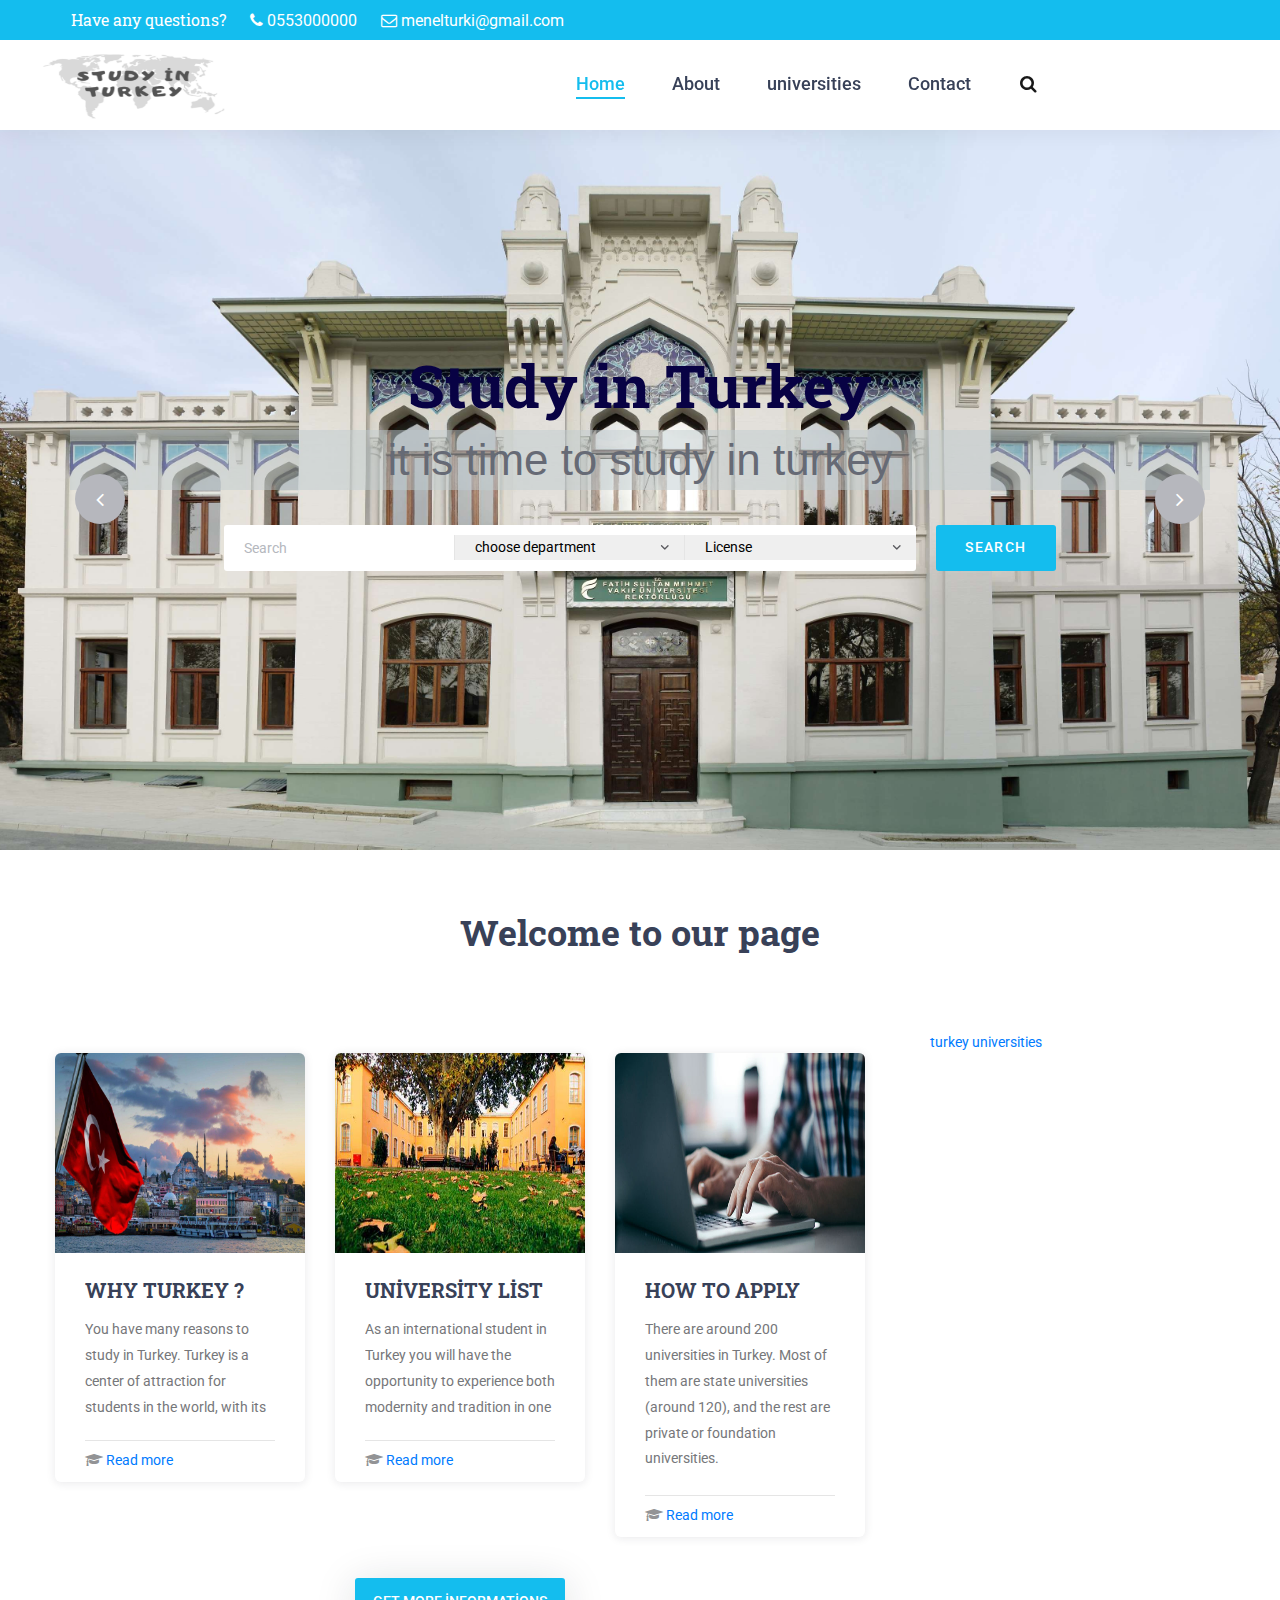
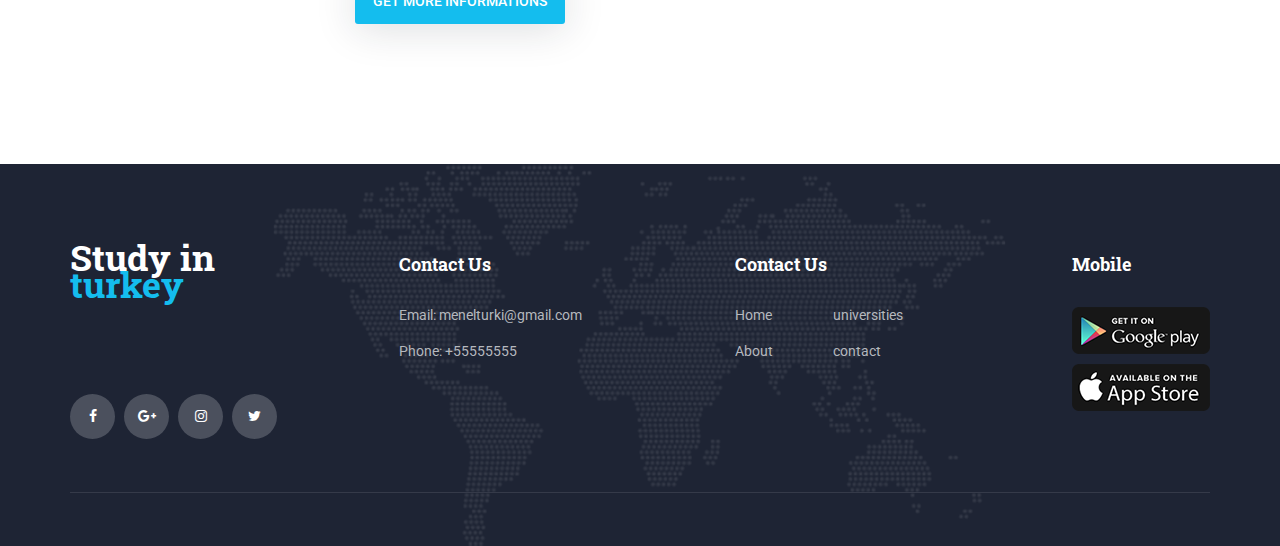
==== commit e483c5ca: "Update index.html" ====
--- a/index.html
+++ b/index.html
@@ -68,7 +68,7 @@
 							
 							<div class="logo_container">
 								<a href="#">
-									<div class="logo_text"><img src="./images/aa.png" width="200px" height="80px"></div>
+									<div class="logo_text"><img src="images/aa.PNG" width="200px" height="80px"></div>
 								</a>
 							</div>
 							<nav class="main_nav_contaner ml-auto">
@@ -76,7 +76,7 @@
 									<li class="active"><a href="#">Home</a></li>
 									<li><a href="">About</a></li>
 									<li><a href="">universities</a></li>
-									<li><a href="">Contact</a></li>
+									<li><a href="contact.html">Contact</a></li>
 								</ul>
 								<div class="search_button"><i class="fa fa-search" aria-hidden="true"></i></div>
 								<div class="languages1"><div class="language-picker js-language-picker">
@@ -495,4 +495,4 @@
 <script src="plugins/parallax-js-master/parallax.min.js"></script>
 <script src="js/custom.js"></script>
 </body>
-</html>+</html>
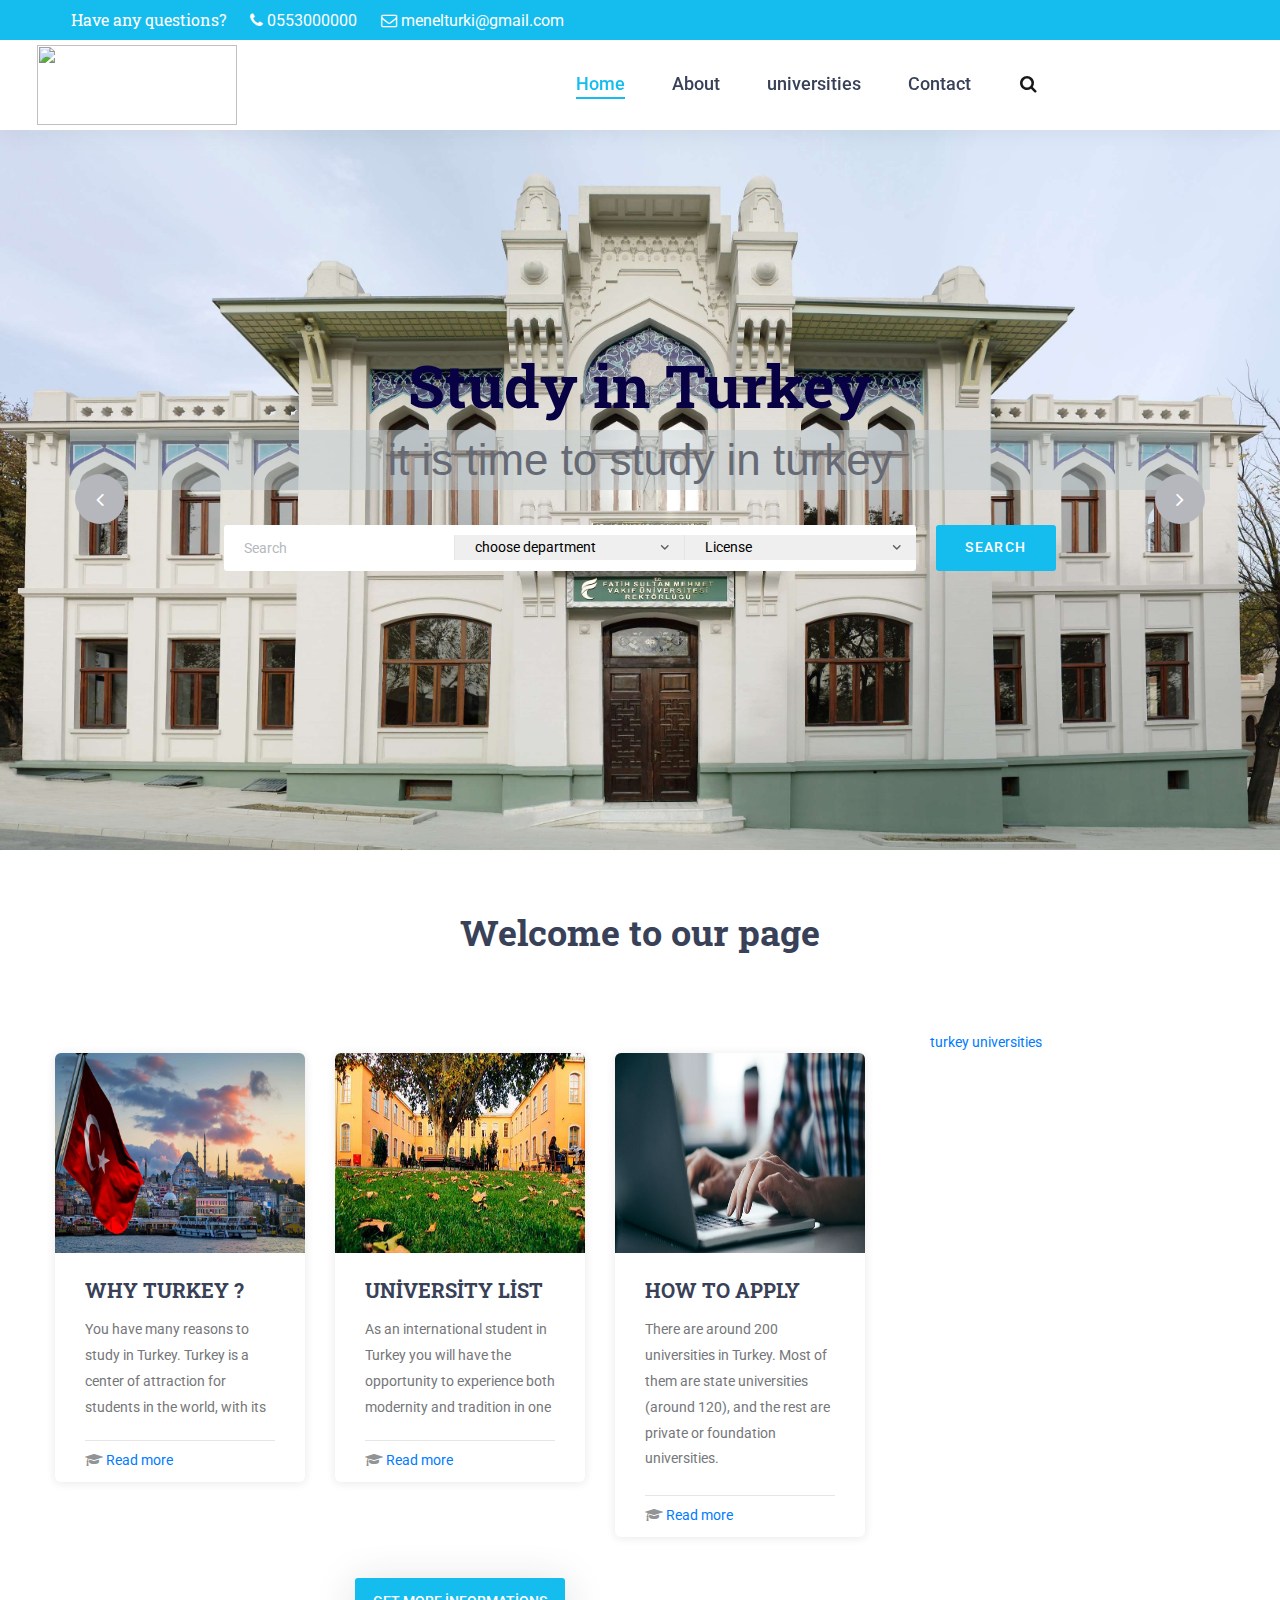
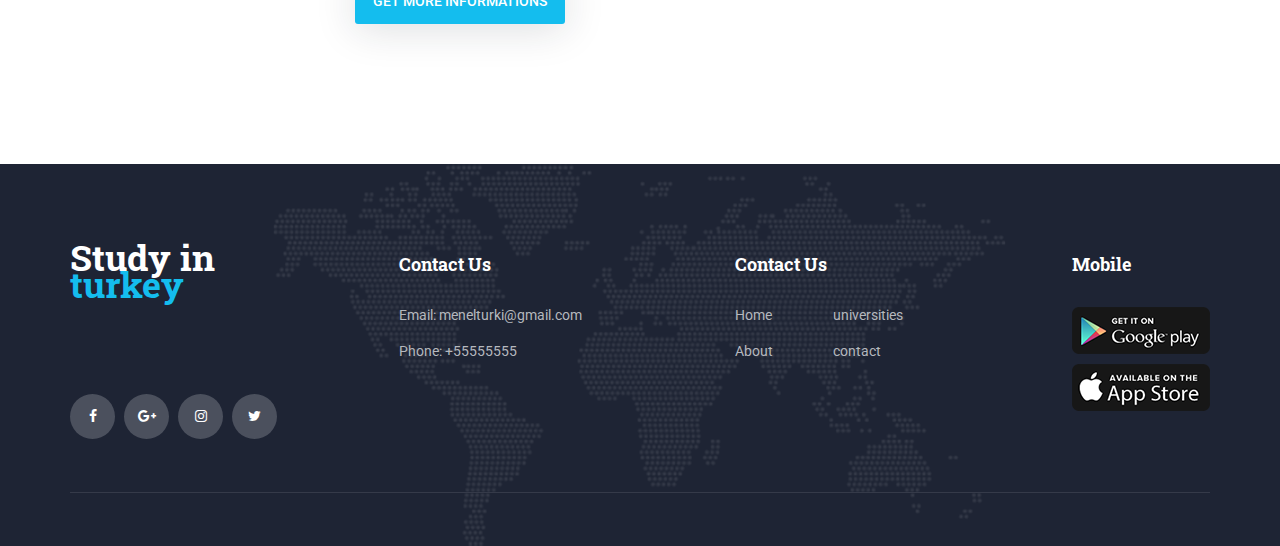
==== commit bb5e36fd: "oldu" ====
--- a/index.html
+++ b/index.html
@@ -68,7 +68,7 @@
 							
 							<div class="logo_container">
 								<a href="#">
-									<div class="logo_text"><img src="images/aa.PNG" width="200px" height="80px"></div>
+									<div class="logo_text"><img src="./images/aa.png" width="200px" height="80px"></div>
 								</a>
 							</div>
 							<nav class="main_nav_contaner ml-auto">
@@ -150,7 +150,7 @@
 			</ul>
 		</nav>
 	</div>
-	
+	<div class="clearBoth"/>
 	<!-- Home -->
 
 	<div class="home">
@@ -382,7 +382,7 @@
 		   charset="utf-8"></script></div>
 	</div>
 </div>
-<br class="clearBoth" />
+<div class="clearBoth" />
 
 
 	<!-- Footer -->
@@ -445,7 +445,7 @@
 											<li><a href="index.html">Home</a></li>
 											<li><a href="">About</a></li>
 											<li><a href="">universities</a></li>
-											<li><a href="">contact</a></li>
+											<li><a href="contact.html">contact</a></li>
 										</ul>
 									</div>
 								</div>
@@ -495,4 +495,4 @@
 <script src="plugins/parallax-js-master/parallax.min.js"></script>
 <script src="js/custom.js"></script>
 </body>
-</html>
+</html>--- a/styles/main_styles.css
+++ b/styles/main_styles.css
@@ -583,7 +583,7 @@
 * {
 	box-sizing: border-box;
   }
-  
+ 
   .column {
 	float: left;
 	width: 33.33%;
